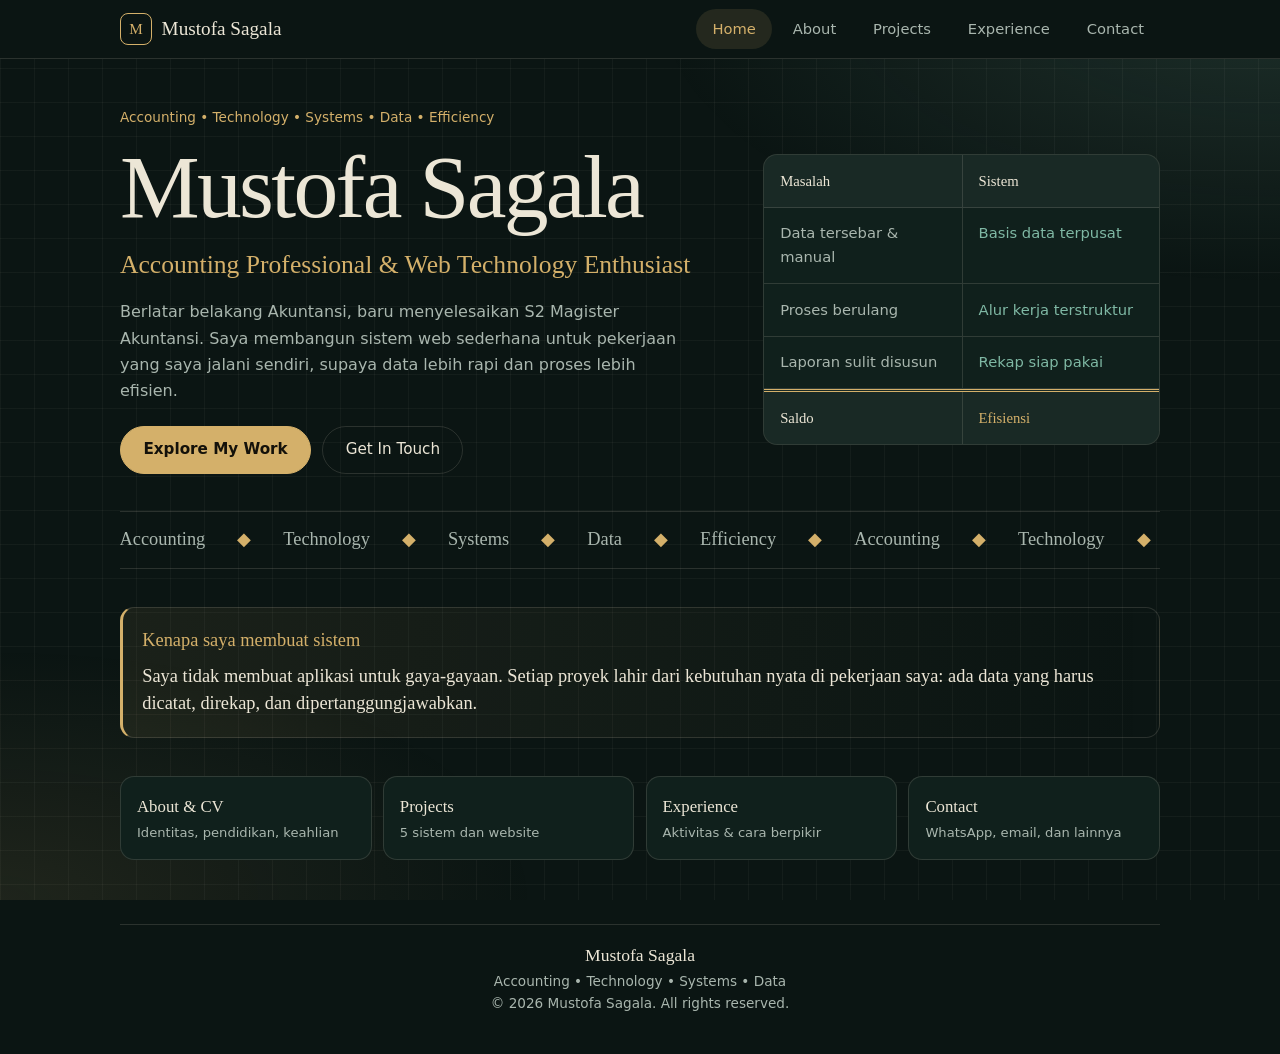
==== index.html @ 97943793 "." ====
<!DOCTYPE html>
<html lang="id">
<head>
<meta name="robots" content="noindex">
<meta charset="UTF-8">
<meta name="viewport" content="width=device-width, initial-scale=1, viewport-fit=cover">
<title>Portofolio Mustofa Sagala — Accounting Professional & Web Technology Enthusiast</title>
<meta name="description" content="Portfolio Mustofa Sagala: profesional berlatar belakang Akuntansi dan Magister Akuntansi yang membangun sistem web untuk memudahkan pekerjaan.">
<meta property="og:type" content="website">
<meta property="og:title" content="Mustofa Sagala — Accounting Professional & Web Technology Enthusiast">
<meta property="og:description" content="Accounting, Technology, Systems, Data & Efficiency.">
<meta name="theme-color" content="#0b1513">
<style>
:root{
  --bg:#0b1513;--bg2:#12231f;--card:#10201c;--line:rgba(236,228,208,.14);--rule:rgba(236,228,208,.045);
  --text:#ece6d6;--muted:#a9b6ae;--accent:#d4b06a;--accent2:#7fb8a4;
  --serif:"Iowan Old Style","Palatino Linotype",Palatino,Georgia,serif;
  --sans:system-ui,-apple-system,"Segoe UI",Roboto,Helvetica,Arial,sans-serif;
  --hdr:58px;--bar:64px;--sat:env(safe-area-inset-top,0px);--sab:env(safe-area-inset-bottom,0px);--r:14px;
}
*{box-sizing:border-box;margin:0;padding:0;-webkit-tap-highlight-color:transparent}
html{overflow-x:hidden}
body{background:var(--bg);color:var(--text);font:1rem/1.65 var(--sans);overflow-x:hidden;min-height:100svh;
  padding:calc(var(--hdr) + var(--sat)) 0 calc(var(--bar) + var(--sab) + 1rem);-webkit-font-smoothing:antialiased}
/* Ledger-paper background: fixed, no filters, keeps pages from feeling empty */
body::before{content:"";position:fixed;inset:0;z-index:-1;pointer-events:none;
  background:radial-gradient(70% 45% at 100% 0%,rgba(127,184,164,.16),transparent 70%),radial-gradient(60% 40% at 0% 100%,rgba(212,176,106,.1),transparent 70%),
  linear-gradient(var(--rule) 1px,transparent 1px) 0 0/100% 34px,linear-gradient(90deg,var(--rule) 1px,transparent 1px) 0 0/34px 100%}
a{color:inherit;text-decoration:none}ul,ol{list-style:none}img{max-width:100%;display:block}button{font:inherit;color:inherit}
:focus-visible{outline:2px solid var(--accent);outline-offset:3px;border-radius:6px}
.skip{position:absolute;left:-999px;top:8px;background:var(--accent);color:#111;padding:.5rem 1rem;z-index:200}.skip:focus{left:8px}
.wrap{width:min(100% - 2rem,1040px);margin-inline:auto}
h1,h2,h3,h4{font-family:var(--serif);font-weight:500;line-height:1.15;letter-spacing:-.01em}
h2{font-size:clamp(1.8rem,6vw,2.6rem)}h3{font-size:1.2rem}
.muted{color:var(--muted)}.acc{color:var(--accent)}

/* Header: solid background, no backdrop-filter (that was breaking fixed children) */
.hdr{position:fixed;top:0;left:0;right:0;z-index:60;background:var(--bg);border-bottom:1px solid var(--line);padding-top:var(--sat)}
.hdr-in{height:var(--hdr);display:flex;align-items:center;justify-content:space-between;gap:1rem}
.logo{display:flex;align-items:center;gap:.6rem;font-family:var(--serif);font-size:1.2rem}
.mono{width:32px;height:32px;border-radius:8px;border:1px solid var(--accent);display:grid;place-items:center;color:var(--accent);font-size:.95rem}
.dnav{display:none}
.tabbar{position:fixed;left:0;right:0;bottom:0;z-index:60;background:var(--bg);border-top:1px solid var(--line);padding-bottom:var(--sab);display:grid;grid-template-columns:repeat(5,1fr)}
.tab-btn{display:flex;flex-direction:column;align-items:center;justify-content:center;gap:2px;height:var(--bar);background:none;border:0;color:var(--muted);font-size:.7rem;cursor:pointer;position:relative}
.tab-btn svg{width:22px;height:22px;fill:none;stroke:currentColor;stroke-width:1.7;stroke-linecap:round;stroke-linejoin:round}
.tab-btn[aria-current=page]{color:var(--accent)}
.tab-btn[aria-current=page]::before{content:"";position:absolute;top:0;width:28px;height:3px;border-radius:0 0 3px 3px;background:var(--accent)}

/* Tabs */
.tab{display:none;padding:1.4rem 0 2rem}.tab.on{display:block}
.stack>*{animation:up .5s calc(var(--i,0)*70ms) both}
@keyframes up{from{opacity:0;transform:translateY(16px)}to{opacity:1;transform:none}}
.stack{display:grid;gap:1.1rem}
.head{display:grid;gap:.4rem;margin-bottom:.2rem}
.kick{color:var(--accent);font-size:.85rem}
.card{background:var(--card);border:1px solid var(--line);border-radius:var(--r);padding:1.2rem}
.card h3{margin-bottom:.6rem}
.btn{display:inline-flex;align-items:center;justify-content:center;min-height:48px;padding:0 1.4rem;border-radius:999px;border:1px solid var(--line);background:transparent;cursor:pointer;font-size:.95rem;transition:border-color .2s,transform .2s}
.btn:active{transform:scale(.97)}.btn:hover{border-color:var(--accent)}
.btn.pri{background:var(--accent);border-color:var(--accent);color:#14110a;font-weight:600}
.row{display:flex;flex-wrap:wrap;gap:.7rem}

/* Home */
.hero h1{font-size:clamp(2.8rem,14vw,5.6rem);letter-spacing:-.03em;margin:.4rem 0}
.role{font-family:var(--serif);font-size:clamp(1.15rem,4.6vw,1.6rem);color:var(--accent);margin-bottom:.8rem}
.lead{color:var(--muted);max-width:56ch;margin-bottom:1.3rem}
.ledger{border:1px solid var(--line);border-radius:var(--r);background:var(--card);overflow:hidden;font-size:.92rem}
.ledger>div{display:grid;grid-template-columns:1fr 1fr;border-bottom:1px solid var(--line)}
.ledger span{padding:.85rem 1rem}.ledger span+span{border-left:1px solid var(--line);color:var(--accent2)}
.ledger .lh,.ledger .lf{font-family:var(--serif);background:rgba(255,255,255,.04)}
.ledger .lh span,.ledger .lf span{color:var(--text)}
.ledger .lf{border-bottom:0;border-top:3px double var(--accent)}.ledger .lf span+span{color:var(--accent)}
.ledger .lr span:first-child{color:var(--muted)}
.marq{overflow:hidden;border-block:1px solid var(--line);padding:.8rem 0;margin-inline:-1rem; margin:20px 0;}
.marq div{display:flex;gap:2rem;width:max-content;animation:mv 26s linear infinite;font-family:var(--serif);font-size:1.15rem;color:var(--muted)}
.marq b{color:var(--accent);font-weight:400}
@keyframes mv{to{transform:translateX(-50%)}}
.story{border-left:3px solid var(--accent);background:linear-gradient(90deg,rgba(212,176,106,.08),transparent);}
.story p{font-family:var(--serif);font-size:1.15rem;line-height:1.5}
.go{display:grid;gap:.7rem;grid-template-columns:1fr 1fr; margin-top:20px;}
.go button{text-align:left;background:var(--card);border:1px solid var(--line);border-radius:var(--r);padding:1rem;cursor:pointer;display:grid;gap:.25rem;transition:border-color .2s}
.go button:hover{border-color:var(--accent)}
.go strong{font-family:var(--serif);font-weight:500;font-size:1.05rem}.go span{font-size:.82rem;color:var(--muted);line-height:1.4}

/* About / CV */
.id{display:flex;gap:1rem;align-items:center}
.avatar{flex:none;width:76px;height:76px;border-radius:50%;border:2px solid var(--accent);background:linear-gradient(135deg,#1a3a32,#0e1d1a);display:grid;place-items:center;overflow:hidden}
.avatar svg{width:38px;height:38px;fill:none;stroke:var(--accent);stroke-width:1.5}
.avatar img{width:100%;height:100%;object-fit:cover}
dl.kv{display:grid;gap:0}
.kv div{display:grid;grid-template-columns:110px 1fr;gap:.6rem;padding:.7rem 0;border-bottom:1px dashed var(--line)}
.kv div:last-child{border:0}.kv dt{color:var(--muted);font-size:.88rem}.kv dd{word-break:break-word}
.tl{border-left:1px solid var(--accent);margin-left:.4rem;padding-left:1.2rem;display:grid;gap:1.3rem}
.tl li{position:relative;display:grid;gap:.1rem}
.tl li::before{content:"";position:absolute;left:-1.62rem;top:.5rem;width:11px;height:11px;border-radius:50%;background:var(--bg);border:2px solid var(--accent)}
.tl span{color:var(--muted)}.tl time{color:var(--accent);font-size:.88rem}.tl p{color:var(--muted);font-size:.95rem;margin-top:.2rem}
.foc{display:grid;grid-template-columns:1fr 1fr;gap:.7rem}
.foc div{background:rgba(255,255,255,.03);border:1px solid var(--line);border-radius:12px;padding:.9rem}
.foc div:last-child{grid-column:1/-1}
.foc h4{font-size:1rem;color:var(--accent);margin-bottom:.2rem}.foc p{font-size:.86rem;color:var(--muted);line-height:1.45}
.chips{display:flex;flex-wrap:wrap;gap:.5rem}
.chips li{padding:.4rem .9rem;border:1px solid var(--line);border-radius:999px;color:var(--muted);background:rgba(255,255,255,.03);font-size:.9rem}
.chips+h4{margin-top:1.1rem}h4.lab{font-family:var(--sans);font-size:.85rem;color:var(--accent);margin-bottom:.6rem;font-weight:500}

/* Projects */
.filters{display:flex;gap:.5rem;overflow-x:auto;padding:.2rem 1rem .5rem;margin-inline:-1rem;scrollbar-width:none}
.filters::-webkit-scrollbar{display:none}
.chip{flex:none;min-height:40px;padding:0 1.1rem;border:1px solid var(--line);border-radius:999px;background:var(--card);color:var(--muted);cursor:pointer;font-size:.9rem}
.chip.on{background:var(--accent);border-color:var(--accent);color:#14110a;font-weight:600}
.grid{display:grid;gap:1rem}
.pc{display:flex;flex-direction:column;text-align:left;width:100%;background:var(--card);border:1px solid var(--line);border-radius:var(--r);overflow:hidden;cursor:pointer;transition:border-color .2s,transform .2s}
.pc:active{transform:scale(.985)}.pc:hover{border-color:var(--accent)}
.pc.hide{display:none}
.shot{aspect-ratio:16/8;display:grid;place-items:center;font-family:var(--serif);font-size:2.4rem;color:var(--accent);border-bottom:1px solid var(--line);overflow:hidden;
  background:linear-gradient(135deg,#17332c,#0d1b18);position:relative}
.shot::after{content:"";position:absolute;inset:0;background:linear-gradient(var(--rule) 1px,transparent 1px) 0 0/100% 18px}
.shot img{position:absolute;inset:0;width:100%;height:100%;object-fit:cover;z-index:1}
.pb{padding:1.1rem;display:grid;gap:.45rem}
.cat{color:var(--accent2);font-size:.82rem}.pb p{color:var(--muted);font-size:.93rem}
.tech{display:flex;flex-wrap:wrap;gap:.4rem;padding-top:.3rem}
.tech span{border:1px solid var(--line);border-radius:6px;padding:.05rem .5rem;font-size:.78rem;color:var(--muted)}
.more{color:var(--accent);font-size:.9rem;padding-top:.3rem}

/* Experience */
.steps{display:grid;gap:.7rem}
.steps li{display:flex;gap:1rem;align-items:flex-start;padding:1rem;border:1px solid var(--line);border-radius:12px;background:rgba(255,255,255,.03)}
.steps b{flex:none;width:34px;height:34px;border-radius:50%;background:var(--accent);color:#14110a;display:grid;place-items:center;font-family:var(--serif)}
.steps h4{font-size:1.05rem}.steps p{color:var(--muted);font-size:.92rem;line-height:1.5}

/* Contact */
.links{display:grid;gap:.7rem}
.lc{display:flex;align-items:center;justify-content:space-between;gap:1rem;min-height:64px;padding:.9rem 1.1rem;background:var(--card);border:1px solid var(--line);border-radius:var(--r);transition:border-color .2s}
.lc:hover{border-color:var(--accent)}.lc small{display:block;color:var(--muted);font-size:.8rem}.lc span{word-break:break-word}.lc i{color:var(--accent);font-style:normal;flex:none}
.foot{text-align:center;color:var(--muted);font-size:.85rem;padding:1rem 0 .5rem;border-top:1px solid var(--line);margin-top:1rem}
.foot strong{font-family:var(--serif);font-weight:500;color:var(--text);font-size:1.1rem}

/* Back to top: sits above the tab bar, solid, no filters */
.toTop{position:fixed;right:1rem;bottom:calc(var(--bar) + var(--sab) + .9rem);width:46px;height:46px;border-radius:50%;border:1px solid var(--accent);background:var(--bg);color:var(--accent);font-size:1.2rem;cursor:pointer;z-index:55;opacity:0;visibility:hidden;transform:translateY(10px);transition:opacity .25s,transform .25s,visibility .25s}
.toTop.show{opacity:1;visibility:visible;transform:none}

/* Modal = bottom sheet on mobile */
.modal{position:fixed;inset:0;z-index:100;background:rgba(3,8,7,.8);display:flex;align-items:flex-end;justify-content:center;animation:fade .2s}
.modal[hidden]{display:none}
.sheet{position:relative;width:100%;max-height:92svh;overflow:auto;overscroll-behavior:contain;background:var(--bg2);border:1px solid var(--line);border-radius:22px 22px 0 0;padding:1.6rem 1.2rem calc(1.4rem + var(--sab));animation:sl .3s}
.sheet::before{content:"";display:block;width:42px;height:4px;border-radius:4px;background:var(--line);margin:-.6rem auto 1rem}
.x{position:absolute;top:.5rem;right:.6rem;width:46px;height:46px;border:0;background:none;font-size:1.8rem;cursor:pointer}
.ms{margin-top:1.1rem}.ms h4{font-size:1rem;color:var(--accent);margin-bottom:.2rem}.ms p,.ms li{color:var(--muted)}.ms ul{list-style:disc;padding-left:1.2rem}
@keyframes fade{from{opacity:0}}@keyframes sl{from{transform:translateY(40px);opacity:0}}

/* Desktop */
@media(min-width:821px){
  body{padding-bottom:2rem}
  .tabbar{display:none}
  .dnav{display:flex;gap:.3rem}
  .dnav .tab-btn{flex-direction:row;height:40px;padding:0 1rem;border-radius:999px;font-size:.92rem}
  .dnav .tab-btn svg{display:none}.dnav .tab-btn[aria-current=page]{background:rgba(212,176,106,.12)}
  .dnav .tab-btn[aria-current=page]::before{display:none}
  .toTop{bottom:1.5rem}
  .tab{padding:3rem 0}
  .hero-g{display:grid;grid-template-columns:1.2fr .8fr;gap:3rem;align-items:center}
  .grid{grid-template-columns:repeat(2,1fr)}.links{grid-template-columns:1fr 1fr}.go{grid-template-columns:repeat(4,1fr)}
  .cv{display:grid;grid-template-columns:1fr 1fr;gap:1.1rem}.cv>.full{grid-column:1/-1}
  .steps{grid-template-columns:repeat(4,1fr)}.steps li{flex-direction:column}
  .modal{align-items:center}.sheet{width:min(100%,720px);border-radius:18px;padding:2rem;max-height:88svh}.sheet::before{display:none}
}
@media(min-width:1000px){.grid{grid-template-columns:repeat(3,1fr)}}
@media(prefers-reduced-motion:reduce){*,*::before,*::after{animation:none!important;transition:none!important}}
@media print{.hdr,.tabbar,.toTop,.noprint{display:none!important}.tab{display:none!important}#about{display:block!important}body{background:#fff;color:#000;padding:0}body::before{display:none}.card{border-color:#999;background:#fff}.muted,.kv dt,.tl span,.tl p,.foc p,.chips li{color:#333}}
</style>
</head>
<body>
<a class="skip" href="#main">Lewati ke konten</a>

<header class="hdr">
  <div class="wrap hdr-in">
    <a class="logo" href="#home" data-go="home" aria-label="Mustofa Sagala, ke Home"><span class="mono" aria-hidden="true">M</span>Mustofa Sagala</a>
    <nav class="dnav" id="dnav" aria-label="Navigasi utama"></nav>
  </div>
</header>
<nav class="tabbar" id="tabbar" aria-label="Navigasi utama (ponsel)"></nav>

<main id="main">

<!-- HOME -->
<section class="tab" id="home" data-title="Home" aria-label="Home">
 <div class="wrap stack">
  <div class="hero-g">
   <div class="hero">
    <p class="kick">Accounting • Technology • Systems • Data • Efficiency</p>
    <h1>Mustofa Sagala</h1>
    <p class="role">Accounting Professional &amp; Web Technology Enthusiast</p>
    <p class="lead">Berlatar belakang Akuntansi, baru menyelesaikan S2 Magister Akuntansi. Saya membangun sistem web sederhana untuk pekerjaan yang saya jalani sendiri, supaya data lebih rapi dan proses lebih efisien.</p>
    <div class="row">
      <button class="btn pri" data-go="projects">Explore My Work</button>
      <button class="btn" data-go="contact">Get In Touch</button>
    </div>
   </div>
   <aside class="ledger" aria-label="Ringkasan cara kerja" style="margin-top:1.2rem">
     <div class="lh"><span>Masalah</span><span>Sistem</span></div>
     <div class="lr"><span>Data tersebar &amp; manual</span><span>Basis data terpusat</span></div>
     <div class="lr"><span>Proses berulang</span><span>Alur kerja terstruktur</span></div>
     <div class="lr"><span>Laporan sulit disusun</span><span>Rekap siap pakai</span></div>
     <div class="lf"><span>Saldo</span><span>Efisiensi</span></div>
   </aside>
  </div>
  <div class="marq" aria-hidden="true"><div>
    <span>Accounting</span><b>◆</b><span>Technology</span><b>◆</b><span>Systems</span><b>◆</b><span>Data</span><b>◆</b><span>Efficiency</span><b>◆</b>
    <span>Accounting</span><b>◆</b><span>Technology</span><b>◆</b><span>Systems</span><b>◆</b><span>Data</span><b>◆</b><span>Efficiency</span><b>◆</b>
  </div></div>
  <div class="card story">
    <p class="kick" style="margin-bottom:.5rem">Kenapa saya membuat sistem</p>
    <p>Saya tidak membuat aplikasi untuk gaya-gayaan. Setiap proyek lahir dari kebutuhan nyata di pekerjaan saya: ada data yang harus dicatat, direkap, dan dipertanggungjawabkan.</p>
  </div>
  <div class="go">
    <button data-go="about"><strong>About &amp; CV</strong><span>Identitas, pendidikan, keahlian</span></button>
    <button data-go="projects"><strong>Projects</strong><span>5 sistem dan website</span></button>
    <button data-go="experience"><strong>Experience</strong><span>Aktivitas &amp; cara berpikir</span></button>
    <button data-go="contact"><strong>Contact</strong><span>WhatsApp, email, dan lainnya</span></button>
  </div>
 </div>
</section>

<!-- ABOUT / CV -->
<section class="tab" id="about" data-title="About" aria-label="About dan CV">
 <div class="wrap">
  <div class="stack cv">
   <div class="head full"><p class="kick">About &amp; Curriculum Vitae</p><h2>Profil</h2></div>
   <div class="card">
    <div class="id">
      <div class="avatar" aria-hidden="true"><!-- Ganti dengan: <img src="foto.jpg" alt="Foto Mustofa Sagala"> -->
        <svg viewBox="0 0 24 24" stroke-linecap="round"><circle cx="12" cy="8" r="4"/><path d="M4 21c0-4 4-7 8-7s8 3 8 7"/></svg></div>
      <div><h3 style="margin:0">Mustofa Kamal Ahmad Sagala</h3><p class="muted">Accounting Professional &amp; Web Technology Enthusiast</p></div>
    </div>
    <dl class="kv" style="margin-top:1rem">
      <div><dt>Latar belakang</dt><dd>Akuntansi</dd></div>
      <div><dt>Pendidikan</dt><dd>Magister Akuntansi (S2)</dd></div>
      <div><dt>Lokasi</dt><dd>Medan, Sumatera Utara</dd></div>
      <div><dt>Email</dt><dd>mustofasagala@uinsu.ac.id</dd></div>
      <div><dt>WhatsApp</dt><dd>0895-61600-5171</dd></div>
    </dl>
   </div>
   <div class="card">
    <h3>Tentang saya</h3>
    <p class="muted" style="margin-bottom:.8rem">Saya berlatar belakang Akuntansi dan telah menyelesaikan S2 Magister Akuntansi. Cara berpikir akuntansi yang teliti, runtut, dan bisa dipertanggungjawabkan menjadi dasar cara saya bekerja.</p>
    <p class="muted">Saya juga senang mendalami web programming. Saya membuat proyek yang memang saya butuhkan untuk menunjang pekerjaan: pengelolaan data, administrasi, dan website organisasi. Saya tidak memosisikan diri sebagai programmer profesional; teknologi adalah alat untuk membuat pekerjaan lebih tertata.</p>
   </div>
   <div class="card">
    <h3>Pendidikan</h3>
    <ol class="tl">
      <li><strong>Magister Akuntansi</strong><span>UIN Sumatera Utara</span><time>2026</time></li>
      <li><strong>Sarjana Akuntansi</strong><span>UIN Sumatera Utara</span><time>2023</time></li>
      <li><strong>SMA IPS</strong><span>MAN Pematangsiantar</span><time>2019</time></li>
    </ol>
   </div>
   <div class="card">
    <h3>Skills</h3>
    <h4 class="lab">Professional</h4>
    <ul class="chips"><li>Accounting</li><li>Data Management</li><li>System Analysis</li><li>Process Improvement</li><li>Problem Solving</li></ul>
    <h4 class="lab" style="margin-top:1.1rem">Technology</h4>
    <ul class="chips"><li>HTML</li><li>CSS</li><li>JavaScript</li><li>PHP</li><li>MySQL</li><li>WordPress</li><li>Git/GitHub</li><li>cPanel</li></ul>
   </div>
   <div class="card full">
    <h3>Fokus &amp; ketertarikan</h3>
    <div class="foc">
      <div><h4>System Development</h4><p>Sistem sederhana sesuai kebutuhan kerja nyata.</p></div>
      <div><h4>Data Management</h4><p>Data konsisten, mudah dicari dan direkap.</p></div>
      <div><h4>Process Efficiency</h4><p>Mengurangi langkah manual yang berulang.</p></div>
      <div><h4>Web Technology</h4><p>Teknologi web yang mudah diakses siapa saja.</p></div>
      <div><h4>Problem Solving</h4><p>Memecah masalah menjadi bagian yang bisa diselesaikan.</p></div>
    </div>
   </div>
   <div class="row full noprint"><button class="btn pri" id="print">Simpan / Cetak CV</button></div>
  </div>
 </div>
</section>

<!-- PROJECTS -->
<section class="tab" id="projects" data-title="Projects" aria-label="Projects">
 <div class="wrap stack">
  <div class="head"><p class="kick">Problem → Analysis → System → Solution → Efficiency</p><h2>Selected Projects</h2>
    <p class="muted">Proyek yang saya bangun karena memang dibutuhkan, bukan pesanan client. Ketuk untuk melihat detail.</p></div>
  <div class="filters" role="group" aria-label="Filter project">
    <button class="chip on" data-f="all" aria-pressed="true">All</button>
    <button class="chip" data-f="web" aria-pressed="false">Web</button>
    <button class="chip" data-f="system" aria-pressed="false">System</button>
    <button class="chip" data-f="data" aria-pressed="false">Data</button>
    <button class="chip" data-f="organization" aria-pressed="false">Organization</button>
  </div>
  <div class="grid" id="grid"></div>
 </div>
</section>

<!-- EXPERIENCE -->
<section class="tab" id="experience" data-title="Experience" aria-label="Experience dan Activities">
 <div class="wrap stack">
  <div class="head"><p class="kick">Experience &amp; Activities</p><h2>Perjalanan</h2></div>
  <div class="card">
   <ol class="tl">
    <li><strong>Staff Administrasi</strong><span>UPZ Al Muhajirin Bumi Asri Medan</span><time>2023-Sekarang</time><p>Menangani administrasi organisasi dan pengelolaan pencatatan keuangan, serta mengembangkan dan mengelola sistem berbasis web untuk mendukung pengolahan data dan kebutuhan administrasi.</p></li>
    <li><strong>Relawan Bina Muallaf</strong><span>Al Muhajirin Bumi Asri, Medan</span><time>2023-Sekarang</time><p>Mendukung kegiatan pembinaan muallaf melalui pengelolaan administrasi, data, serta pengembangan dan pemeliharaan sistem berbasis web untuk membantu kebutuhan organisasi.</p></li>
    <li><strong>Program Magang</strong><span>DPR SU</span><time>2022</time><p>Komisi C Bagian Keuangan</p></li>
   </ol>
  </div>
  <div class="head" style="margin-top:.6rem"><p class="kick">How I Approach Problems</p><h2>Cara saya bekerja</h2></div>
  <ol class="steps">
    <li><b>1</b><div><h4>Understand</h4><p>Mulai dari kebutuhan dan proses yang sedang berjalan.</p></div></li>
    <li><b>2</b><div><h4>Structure</h4><p>Susun data dan alur proses sebelum menulis kode.</p></div></li>
    <li><b>3</b><div><h4>Build</h4><p>Bangun sistem sederhana yang benar-benar dipakai.</p></div></li>
    <li><b>4</b><div><h4>Improve</h4><p>Perbaiki berdasarkan pemakaian demi efisiensi.</p></div></li>
  </ol>
 </div>
</section>

<!-- CONTACT -->
<section class="tab" id="contact" data-title="Contact" aria-label="Contact">
 <div class="wrap stack">
  <div class="head"><p class="kick">Contact</p><h2>Let's Connect</h2>
    <p class="muted">Ketuk salah satu untuk langsung menghubungi saya.</p></div>
  <div class="links">
    <a class="lc" href="https://wa.me/62895616005171" target="_blank" rel="noopener"><div><small>WhatsApp</small><span>0895-61600-5171</span></div><i>↗</i></a>
    <a class="lc" href="mailto:mustofasagala@uinsu.ac.id"><div><small>Email</small><span>mustofasagala@uinsu.ac.id</span></div><i>↗</i></a>
    <a class="lc" href="https://mustofasagala.github.io" target="_blank" rel="noopener"><div><small>GitHub</small><span>MustofaSagala</span></div><i>↗</i></a>
    <a class="lc" href="https://instagram.com/mustofasagala" target="_blank" rel="noopener"><div><small>Instagram</small><span>mustofasagala</span></div><i>↗</i></a>
  </div>
 </div>
</section>
</main>

<footer class="wrap foot"><strong>Mustofa Sagala</strong><p>Accounting • Technology • Systems • Data</p><p>© <span id="year">2026</span> Mustofa Sagala. All rights reserved.</p></footer>

<button class="toTop" id="toTop" aria-label="Kembali ke atas">↑</button>

<div class="modal" id="modal" role="dialog" aria-modal="true" aria-labelledby="m-title" hidden>
  <div class="sheet" id="sheet" tabindex="-1"><button class="x" id="x" aria-label="Tutup detail project">×</button><div id="mb"></div></div>
</div>

<script>
/* ===== Data proyek — edit di sini =====
   img: path screenshot (mis. "img/muhajirin.jpg"); kosong = placeholder.
   demo / code: URL jika ada; kosong = tombol tidak tampil. */
const PROJECTS=[
{id:"web-muhajirin",name:"Website Al Muhajirin Bumi Asri",cat:"Web • Organisasi",tags:["web","organization"],img:"https://mustofasagala.github.io/0_assets/masjid-almuhajirin.png",demo:"almuhajirinbumas.com",code:"",
 summary:"Website resmi untuk informasi dan kegiatan Masjid Al Muhajirin Bumi Asri, Medan.",
 problem:"Informasi kegiatan dan layanan masjid belum terkumpul di satu tempat yang mudah diakses jamaah.",
 approach:"Memetakan informasi yang dibutuhkan jamaah, lalu menyusunnya dalam struktur halaman yang sederhana.",
 solution:"Website organisasi yang memusatkan informasi dan menjadi pintu masuk ke layanan lainnya.",
 features:["Informasi masjid dan kegiatan","Tampilan responsif","Tautan ke sistem layanan terkait"],tech:["HTML","CSS","JavaScript","PHP","MySQL"],
 result:"Informasi organisasi lebih mudah diakses dan dikelola oleh jamaah."},
{id:"data-upz",name:"Sistem Pengelolaan Data UPZ",cat:"Data • Sistem • Organisasi",tags:["data","system","organization"],img:"https://mustofasagala.github.io/0_assets/upz-almuhajirin.png",demo:"",code:"",
 summary:"Web pengelolaan data Unit Pengumpul Zakat (UPZ) Al Muhajirin Bumi Asri, Medan.",
 problem:"Pencatatan data zakat secara manual rentan tidak konsisten dan menyulitkan rekapitulasi.",
 approach:"Menelaah alur pencatatan yang berjalan, lalu merapikan data dan prosesnya sebelum dibangun menjadi sistem.",
 solution:"Sistem berbasis web untuk mencatat dan mengelola data UPZ secara terstruktur.",
 features:["Penerimaan dan Penyaluran Zakat", "Database Mustahiq", "Program Kerja", "Manajemen Kas", "Verifikasi Data", "Pengelolaan Zakat Fitrah", "Arsip Surat", "Laporan Keuangan dan Zakat"],tech:["PHP","MySQL","HTML","CSS","JavaScript"],
 result:"Data lebih tertata dan rekap lebih mudah disusun dan transparansi oleh jamaah"},
{id:"data-muallaf",name:"Sistem Pengelolaan Data Bina Muallaf",cat:"Data • Sistem • Organisasi",tags:["data","system","organization"],img:"https://mustofasagala.github.io/0_assets/binamuallaf-almuhajirin.png",demo:"",code:"",
 summary:"Web pengelolaan data program Bina Muallaf Al Muhajirin Bumi Asri, Medan.",
 problem:"Data muallaf dan administrasi pendampingannya perlu dicatat rapi dan mudah ditelusuri.",
 approach:"Mengidentifikasi data yang perlu dikelola dan alur administrasinya, lalu menyusunnya menjadi sistem.",
 solution:"Sistem berbasis web untuk mengelola data dan administrasi program Bina Muallaf.",
 features:["Penerimaan dan Pengeluaran", "Rekap dan Laporan Bulanan", "Kategori", "Database Muallaf", "Pensyahadatan", "Pembinaan Muallaf", "Sertifikat Muallaf"],tech:["PHP","MySQL","HTML","CSS","JavaScript"],
 result:"Administrasi lebih sistematis dan data lebih mudah ditelusuri."},
{id:"data-qurban",name:"Sistem Pengelolaan Data Qurban",cat:"Data • Sistem • Organisasi",tags:["data","system","organization"],img:"https://mustofasagala.github.io/0_assets/qurban-almuhajirin.png",demo:"",code:"",
 summary:"Web pengelolaan data qurban Al Muhajirin Bumi Asri, Medan.",
 problem:"Pendataan peserta dan pelaksanaan qurban melibatkan banyak data dalam waktu singkat.",
 approach:"Menyusun struktur data dan alur pendaftaran hingga pelaksanaan agar proses lebih terkontrol.",
 solution:"Sistem berbasis web untuk mengelola data qurban dari pendataan sampai rekap.",
 features:["Pendataan peserta qurban","Rekap data","Akses dimana saja"],tech:["PHP","MySQL","HTML","CSS","JavaScript"],
 result:"Pendataan lebih rapi dan rekap lebih cepat disusun. "},
{id:"web-fkub",name:"Website FKUB Kota Medan",cat:"Web • Organisasi",tags:["web","organization"],img:"https://mustofasagala.github.io/0_assets/fkubkotamedan.png",demo:"fkubkotamedan.or.id",code:"",
 summary:"Website Forum Kerukunan Umat Beragama (FKUB) Kota Medan.",
 problem:"Forum membutuhkan media informasi resmi yang mudah diakses publik.",
 approach:"Menentukan konten utama forum dan menyusunnya dalam struktur website yang jelas.",
 solution:"Website organisasi sebagai media informasi dan publikasi kegiatan forum.",
 features:["Profil dan informasi organisasi","Publikasi kegiatan","Tampilan responsif"],tech:["HTML","CSS","JavaScript","PHP","MySQL"],
 result:"Informasi forum tersedia dalam satu media resmi."}
];

const $=(s,c=document)=>c.querySelector(s),$$=(s,c=document)=>[...c.querySelectorAll(s)];
const url=u=>/^(https?:|mailto:)/.test(u)?u:"https://"+u;
$("#year").textContent=new Date().getFullYear();

/* ---- Tabs (hash routing: tombol Back browser tetap berfungsi) ---- */
const I={
 home:'<path d="M3 11l9-8 9 8M5 10v10h14V10"/>',
 about:'<circle cx="12" cy="8" r="4"/><path d="M4 21c0-4 4-7 8-7s8 3 8 7"/>',
 projects:'<rect x="3" y="4" width="18" height="16" rx="2"/><path d="M3 9h18M8 14h4"/>',
 experience:'<rect x="3" y="7" width="18" height="13" rx="2"/><path d="M9 7V5h6v2M3 13h18"/>',
 contact:'<rect x="3" y="5" width="18" height="14" rx="2"/><path d="M3 7l9 6 9-6"/>'};
const TABS=["home","about","projects","experience","contact"];
const ALIAS={background:"about",skills:"about",approach:"experience"};
const label=id=>$("#"+id).dataset.title;
[["#dnav"],["#tabbar"]].forEach(([sel])=>{
  $(sel).innerHTML=TABS.map(id=>`<button class="tab-btn" data-go="${id}"><svg viewBox="0 0 24 24" aria-hidden="true">${I[id]}</svg>${label(id)}</button>`).join("");
});
function show(id,push){
  id=ALIAS[id]||id; if(!TABS.includes(id))id="home";
  TABS.forEach(t=>{
    const on=t===id,s=$("#"+t); s.classList.toggle("on",on);
    if(on)[...s.querySelector(".stack").children].forEach((c,i)=>c.style.setProperty("--i",i));
  });
  $$(".tab-btn").forEach(b=>{b.dataset.go===id?b.setAttribute("aria-current","page"):b.removeAttribute("aria-current")});
  document.title=(id==="home"?"":label(id)+" · ")+"Mustofa Sagala — Accounting & Web Technology";
  if(push&&location.hash!=="#"+id)history.pushState(null,"","#"+id);
  scrollTo(0,0); syncTop();
}
document.addEventListener("click",e=>{const g=e.target.closest("[data-go]");if(g){e.preventDefault();closeModal();show(g.dataset.go,true)}});
addEventListener("popstate",()=>show(location.hash.slice(1)));
$$(".stack").forEach(()=>0);

/* ---- Projects ---- */
const grid=$("#grid");
grid.innerHTML=PROJECTS.map(p=>`<button class="pc" data-id="${p.id}" data-tags="${p.tags.join(" ")}" aria-haspopup="dialog">
 <div class="shot">${p.img?`<img src="${p.img}" alt="Tampilan ${p.name}" loading="lazy">`:p.name.split(" ").filter(w=>/^[A-Z]/.test(w)).slice(0,2).map(w=>w[0]).join("")}</div>
 <div class="pb"><span class="cat">${p.cat}</span><h3>${p.name}</h3><p>${p.summary}</p>
 <div class="tech">${p.tech.slice(0,4).map(t=>`<span>${t}</span>`).join("")}</div><span class="more">Lihat detail →</span></div></button>`).join("");
$$(".chip").forEach(b=>b.addEventListener("click",()=>{
  $$(".chip").forEach(c=>{c.classList.toggle("on",c===b);c.setAttribute("aria-pressed",c===b)});
  $$(".pc").forEach(c=>c.classList.toggle("hide",b.dataset.f!=="all"&&!c.dataset.tags.split(" ").includes(b.dataset.f)));
}));

/* ---- Modal (bottom sheet): X, klik luar, ESC ---- */
const modal=$("#modal"),sheet=$("#sheet");let last=null;
const sec=(t,c)=>`<div class="ms"><h4>${t}</h4>${c}</div>`;
function openModal(id){
  const p=PROJECTS.find(x=>x.id===id);last=document.activeElement;
  $("#mb").innerHTML=`<span class="cat">${p.cat}</span><h3 id="m-title" style="font-size:1.5rem;margin-top:.2rem">${p.name}</h3>
  ${p.img?`<img src="${p.img}" alt="Tampilan ${p.name}" loading="lazy" style="border-radius:10px;margin:1rem 0">`:""}
  ${sec("Overview",`<p>${p.summary}</p>`)}${sec("Problem",`<p>${p.problem}</p>`)}${sec("Approach",`<p>${p.approach}</p>`)}${sec("Solution",`<p>${p.solution}</p>`)}
  ${sec("Features",`<ul>${p.features.map(f=>`<li>${f}</li>`).join("")}</ul>`)}${sec("Technology",`<p>${p.tech.join(", ")}</p>`)}${sec("Benefit / Result",`<p>${p.result}</p>`)}
  <div class="row" style="margin-top:1.4rem">${p.demo?`<a class="btn pri" href="${url(p.demo)}" target="_blank" rel="noopener">Live Demo</a>`:""}${p.code?`<a class="btn" href="${url(p.code)}" target="_blank" rel="noopener">Source Code</a>`:""}</div>`;
  modal.hidden=false;document.body.style.overflow="hidden";sheet.scrollTop=0;sheet.focus();
}
function closeModal(){if(modal.hidden)return;modal.hidden=true;document.body.style.overflow="";last&&last.focus()}
grid.addEventListener("click",e=>{const c=e.target.closest(".pc");c&&openModal(c.dataset.id)});
$("#x").addEventListener("click",closeModal);
modal.addEventListener("click",e=>{if(e.target===modal)closeModal()});
document.addEventListener("keydown",e=>{
  if(e.key==="Escape")closeModal();
  if(e.key==="Tab"&&!modal.hidden){const f=$$("button,a[href]",sheet),a=f[0],z=f[f.length-1];
    if(e.shiftKey&&document.activeElement===a){e.preventDefault();z.focus()}
    else if(!e.shiftKey&&document.activeElement===z){e.preventDefault();a.focus()}}
});

/* ---- Back to top (variabel diberi nama toTopBtn: "top" bentrok dengan window.top) ---- */
const toTopBtn=$("#toTop");
function syncTop(){toTopBtn.classList.toggle("show",scrollY>400)}
addEventListener("scroll",syncTop,{passive:true});
toTopBtn.addEventListener("click",()=>scrollTo({top:0,behavior:"smooth"}));

$("#print").addEventListener("click",()=>print());
show(location.hash.slice(1));
</script>
</body>
</html>
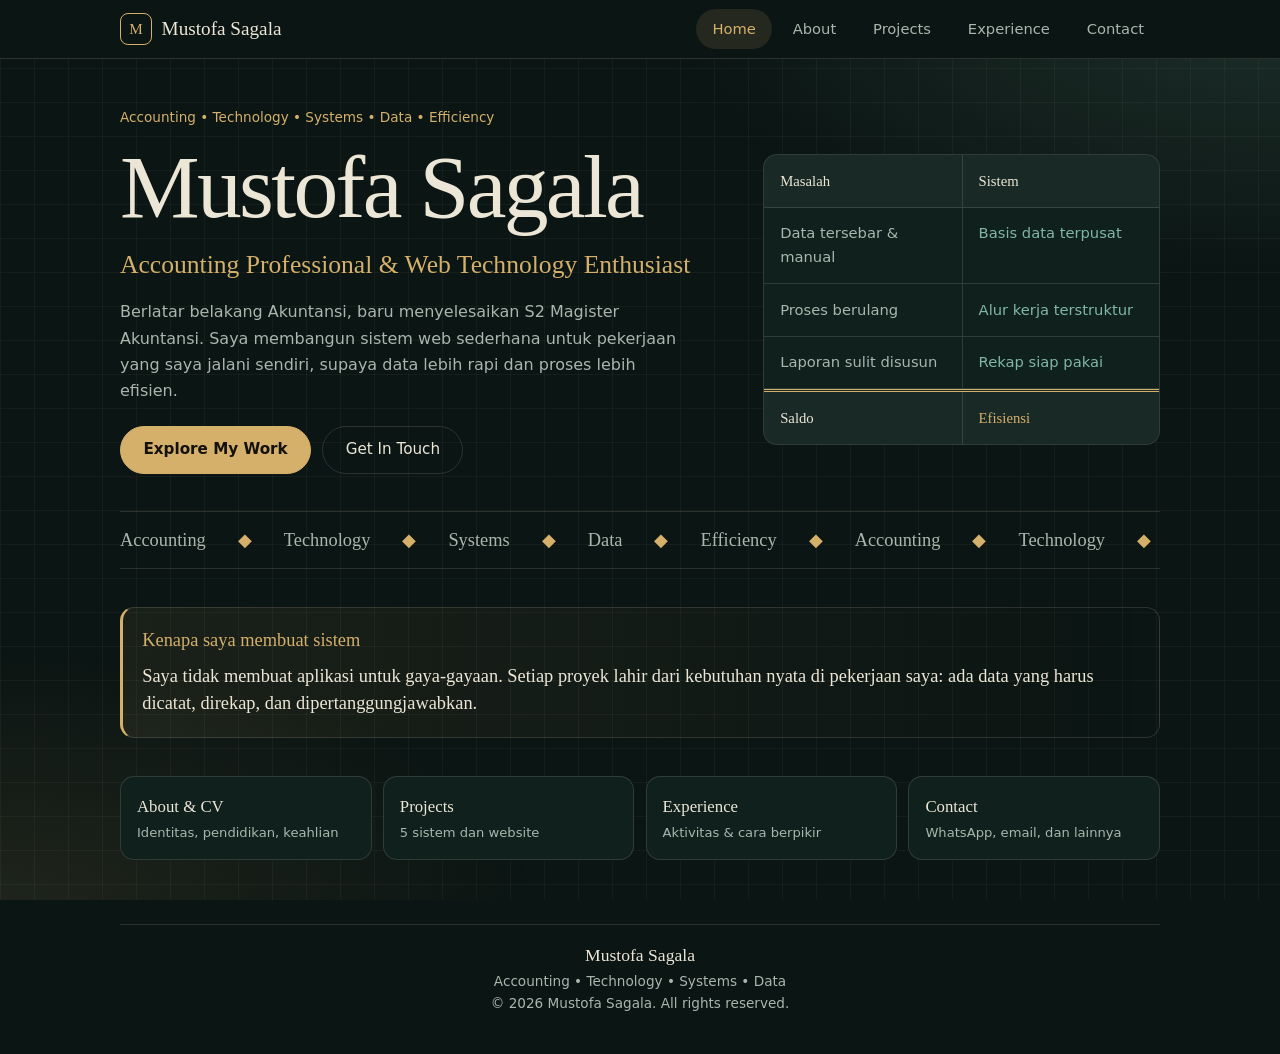
==== commit 7e923775: "." ====
--- a/index.html
+++ b/index.html
@@ -298,7 +298,7 @@
    <ol class="tl">
     <li><strong>Staff Administrasi</strong><span>UPZ Al Muhajirin Bumi Asri Medan</span><time>2023-Sekarang</time><p>Menangani administrasi organisasi dan pengelolaan pencatatan keuangan, serta mengembangkan dan mengelola sistem berbasis web untuk mendukung pengolahan data dan kebutuhan administrasi.</p></li>
     <li><strong>Relawan Bina Muallaf</strong><span>Al Muhajirin Bumi Asri, Medan</span><time>2023-Sekarang</time><p>Mendukung kegiatan pembinaan muallaf melalui pengelolaan administrasi, data, serta pengembangan dan pemeliharaan sistem berbasis web untuk membantu kebutuhan organisasi.</p></li>
-    <li><strong>Program Magang</strong><span>DPR SU</span><time>2022</time><p>Komisi C Bagian Keuangan</p></li>
+    <li><strong>Program Magang</strong><span>DPR Sumatera Utara</span><time>2022</time><p>Mendukung kegiatan administrasi Komisi C dalam menunjang kelancaran pelaksanaan tugas dan kegiatan di bidang keuangan.</p></li>
    </ol>
   </div>
   <div class="head" style="margin-top:.6rem"><p class="kick">How I Approach Problems</p><h2>Cara saya bekerja</h2></div>
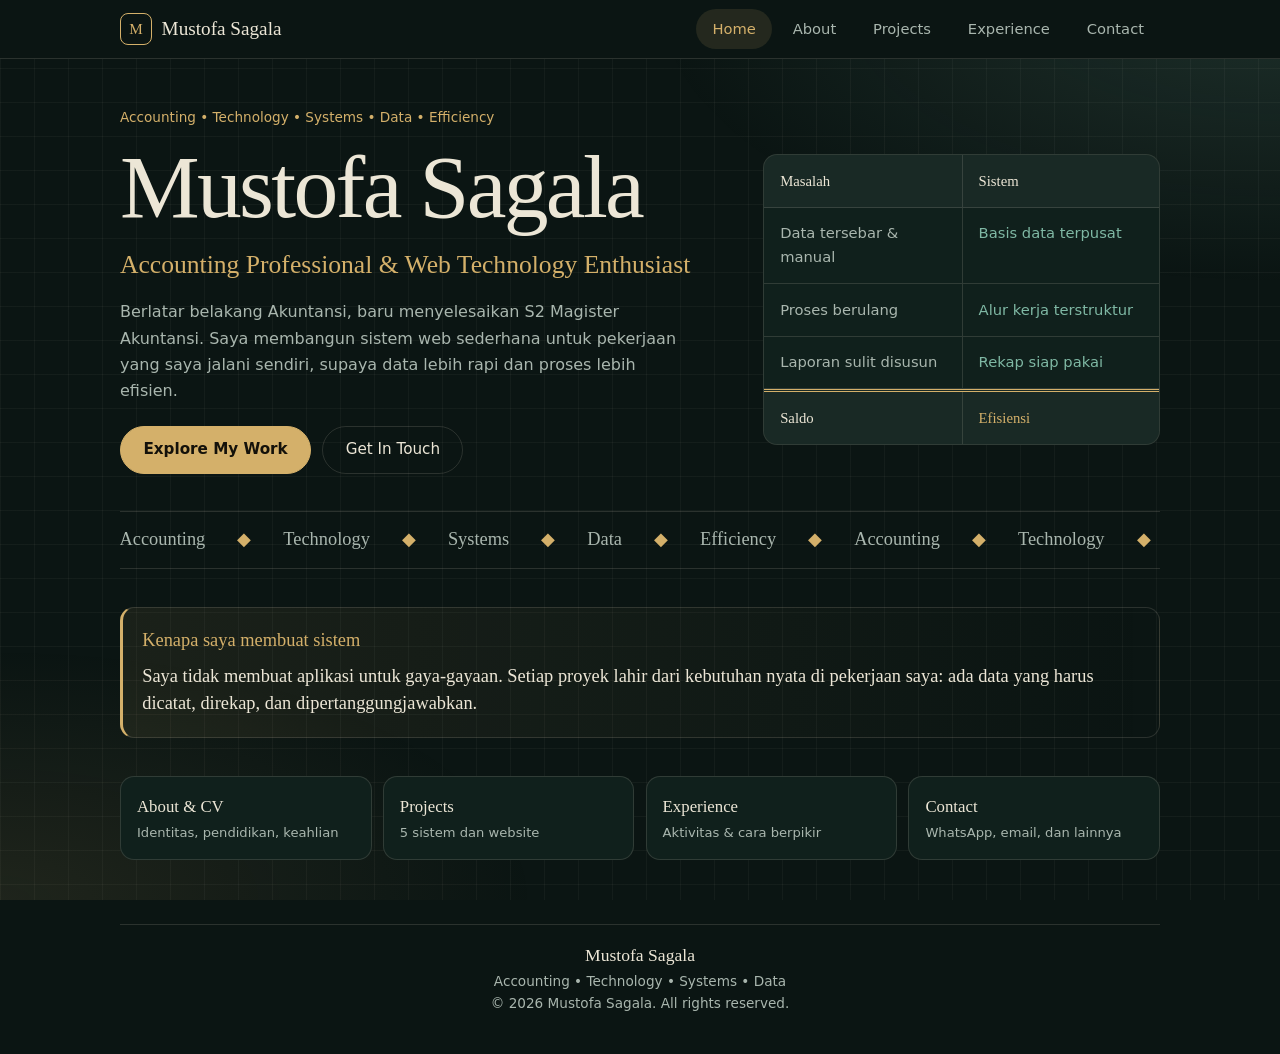
==== commit 844351b9: "." ====
--- a/index.html
+++ b/index.html
@@ -227,8 +227,7 @@
    <div class="head full"><p class="kick">About &amp; Curriculum Vitae</p><h2>Profil</h2></div>
    <div class="card">
     <div class="id">
-      <div class="avatar" aria-hidden="true"><!-- Ganti dengan: <img src="foto.jpg" alt="Foto Mustofa Sagala"> -->
-        <svg viewBox="0 0 24 24" stroke-linecap="round"><circle cx="12" cy="8" r="4"/><path d="M4 21c0-4 4-7 8-7s8 3 8 7"/></svg></div>
+      <img src="https://mustofasagala.github.io/0_assets/myphotos.jpeg" style="width: 40px;" alt="Foto Mustofa Sagala">
       <div><h3 style="margin:0">Mustofa Kamal Ahmad Sagala</h3><p class="muted">Accounting Professional &amp; Web Technology Enthusiast</p></div>
     </div>
     <dl class="kv" style="margin-top:1rem">
@@ -297,18 +296,10 @@
   <div class="card">
    <ol class="tl">
     <li><strong>Staff Administrasi</strong><span>UPZ Al Muhajirin Bumi Asri Medan</span><time>2023-Sekarang</time><p>Menangani administrasi organisasi dan pengelolaan pencatatan keuangan, serta mengembangkan dan mengelola sistem berbasis web untuk mendukung pengolahan data dan kebutuhan administrasi.</p></li>
-    <li><strong>Relawan Bina Muallaf</strong><span>Al Muhajirin Bumi Asri, Medan</span><time>2023-Sekarang</time><p>Mendukung kegiatan pembinaan muallaf melalui pengelolaan administrasi, data, serta pengembangan dan pemeliharaan sistem berbasis web untuk membantu kebutuhan organisasi.</p></li>
+    <li><strong>Relawan Bina Muallaf</strong><span>Al Muhajirin Bumi Asri Medan</span><time>2023-Sekarang</time><p>Mendukung kegiatan pembinaan muallaf melalui pengelolaan administrasi, data, serta pengembangan dan pemeliharaan sistem berbasis web untuk membantu kebutuhan organisasi.</p></li>
     <li><strong>Program Magang</strong><span>DPR Sumatera Utara</span><time>2022</time><p>Mendukung kegiatan administrasi Komisi C dalam menunjang kelancaran pelaksanaan tugas dan kegiatan di bidang keuangan.</p></li>
    </ol>
   </div>
-  <div class="head" style="margin-top:.6rem"><p class="kick">How I Approach Problems</p><h2>Cara saya bekerja</h2></div>
-  <ol class="steps">
-    <li><b>1</b><div><h4>Understand</h4><p>Mulai dari kebutuhan dan proses yang sedang berjalan.</p></div></li>
-    <li><b>2</b><div><h4>Structure</h4><p>Susun data dan alur proses sebelum menulis kode.</p></div></li>
-    <li><b>3</b><div><h4>Build</h4><p>Bangun sistem sederhana yang benar-benar dipakai.</p></div></li>
-    <li><b>4</b><div><h4>Improve</h4><p>Perbaiki berdasarkan pemakaian demi efisiensi.</p></div></li>
-  </ol>
- </div>
 </section>
 
 <!-- CONTACT -->
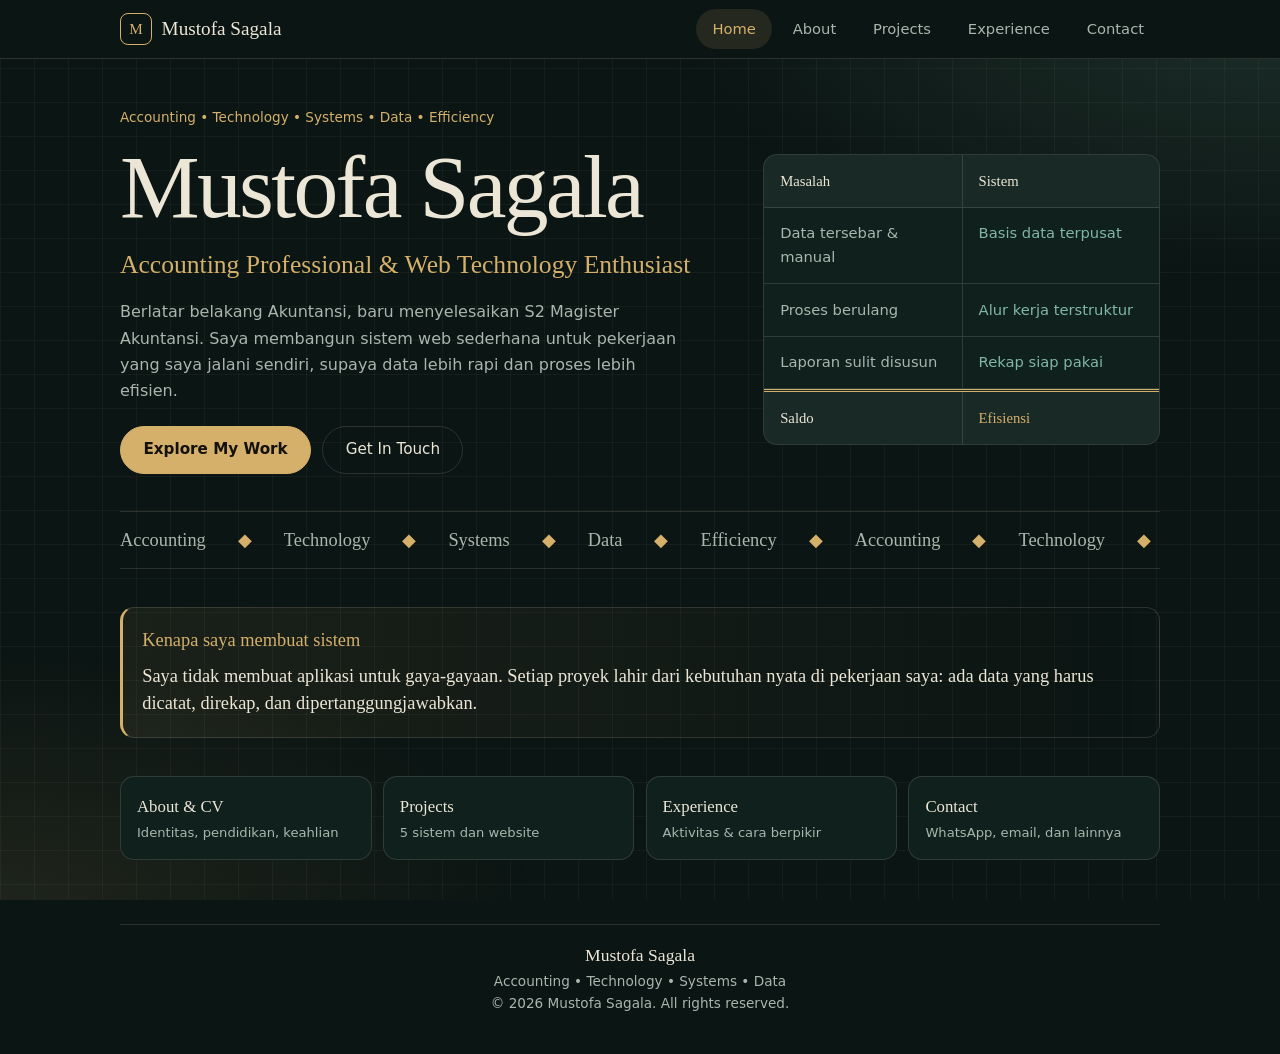
==== commit babf0d6b: "." ====
--- a/index.html
+++ b/index.html
@@ -227,7 +227,7 @@
    <div class="head full"><p class="kick">About &amp; Curriculum Vitae</p><h2>Profil</h2></div>
    <div class="card">
     <div class="id">
-      <img src="https://mustofasagala.github.io/0_assets/myphotos.jpeg" style="width: 40px;" alt="Foto Mustofa Sagala">
+      <img src="https://mustofasagala.github.io/0_assets/myphotos.jpeg" style="width: 80px; border-radius:40px" alt="Foto Mustofa Sagala">
       <div><h3 style="margin:0">Mustofa Kamal Ahmad Sagala</h3><p class="muted">Accounting Professional &amp; Web Technology Enthusiast</p></div>
     </div>
     <dl class="kv" style="margin-top:1rem">
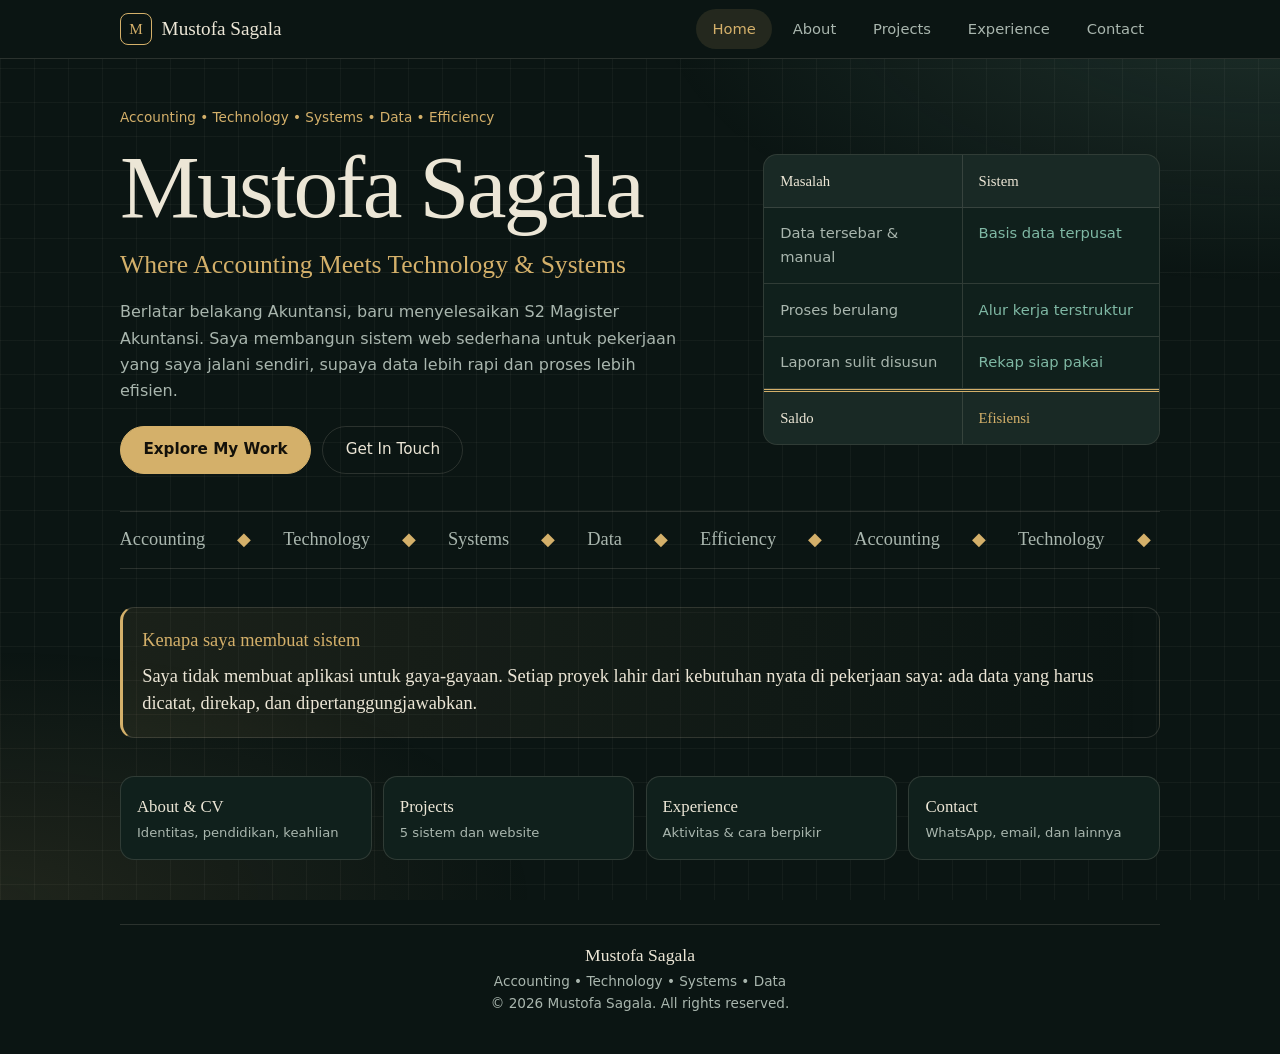
==== commit 09a2cd61: "." ====
--- a/index.html
+++ b/index.html
@@ -188,7 +188,7 @@
    <div class="hero">
     <p class="kick">Accounting • Technology • Systems • Data • Efficiency</p>
     <h1>Mustofa Sagala</h1>
-    <p class="role">Accounting Professional &amp; Web Technology Enthusiast</p>
+    <p class="role">Where Accounting Meets Technology & Systems</p>
     <p class="lead">Berlatar belakang Akuntansi, baru menyelesaikan S2 Magister Akuntansi. Saya membangun sistem web sederhana untuk pekerjaan yang saya jalani sendiri, supaya data lebih rapi dan proses lebih efisien.</p>
     <div class="row">
       <button class="btn pri" data-go="projects">Explore My Work</button>
@@ -268,7 +268,7 @@
       <div><h4>Problem Solving</h4><p>Memecah masalah menjadi bagian yang bisa diselesaikan.</p></div>
     </div>
    </div>
-   <div class="row full noprint"><button class="btn pri" id="print">Simpan / Cetak CV</button></div>
+   <div class="row full noprint"><button class="btn pri" id="print" style="display: none;">Simpan / Cetak CV</button></div>
   </div>
  </div>
 </section>
